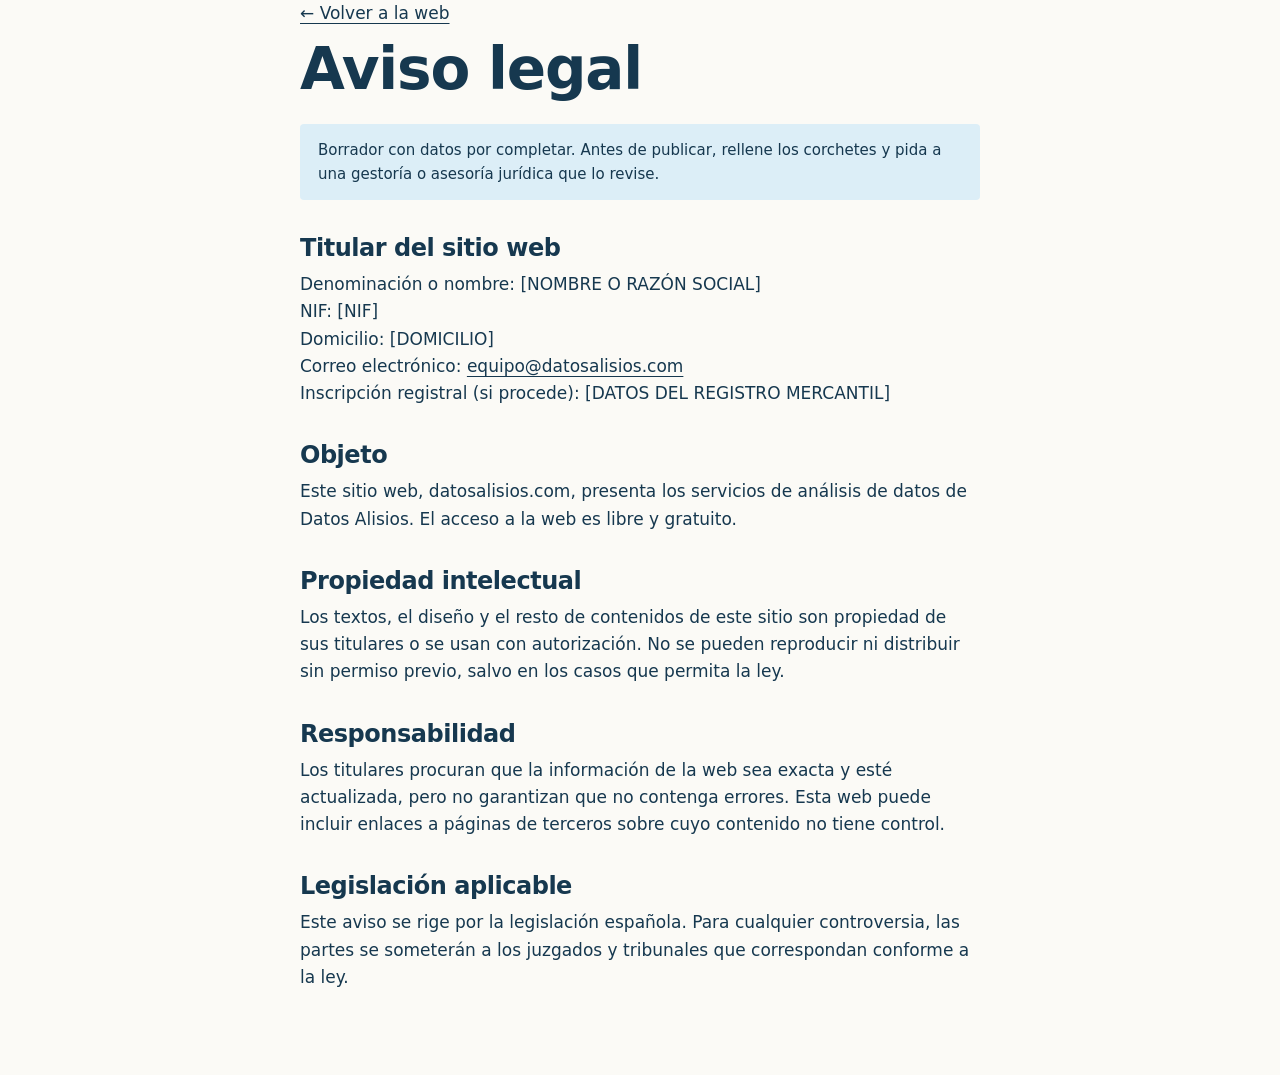
==== aviso-legal.html @ 8e8a0c3b "Add files via upload" ====
<!doctype html>
<html lang="es" data-tema="A">
<head>
<meta charset="utf-8">
<meta name="viewport" content="width=device-width, initial-scale=1">
<title>Aviso legal · Datos Alisios</title>
<meta name="robots" content="noindex">
<link rel="stylesheet" href="styles.css">
</head>
<body>
<main class="contenedor legal">
  <p><a href="index.html">← Volver a la web</a></p>
  <h1>Aviso legal</h1>
  <p class="borrador">Borrador con datos por completar. Antes de publicar, rellene los corchetes y pida a una gestoría o asesoría jurídica que lo revise.</p>

  <h2>Titular del sitio web</h2>
  <p>
    Denominación o nombre: [NOMBRE O RAZÓN SOCIAL]<br>
    NIF: [NIF]<br>
    Domicilio: [DOMICILIO]<br>
    Correo electrónico: <a href="mailto:equipo@datosalisios.com">equipo@datosalisios.com</a><br>
    Inscripción registral (si procede): [DATOS DEL REGISTRO MERCANTIL]
  </p>

  <h2>Objeto</h2>
  <p>Este sitio web, datosalisios.com, presenta los servicios de análisis de datos de Datos Alisios. El acceso a la web es libre y gratuito.</p>

  <h2>Propiedad intelectual</h2>
  <p>Los textos, el diseño y el resto de contenidos de este sitio son propiedad de sus titulares o se usan con autorización. No se pueden reproducir ni distribuir sin permiso previo, salvo en los casos que permita la ley.</p>

  <h2>Responsabilidad</h2>
  <p>Los titulares procuran que la información de la web sea exacta y esté actualizada, pero no garantizan que no contenga errores. Esta web puede incluir enlaces a páginas de terceros sobre cuyo contenido no tiene control.</p>

  <h2>Legislación aplicable</h2>
  <p>Este aviso se rige por la legislación española. Para cualquier controversia, las partes se someterán a los juzgados y tribunales que correspondan conforme a la ley.</p>
</main>
</body>
</html>
---- styles.css ----
/* ==========================================================
   DATOS ALISIOS · estilos
   Para cambiar de identidad visual, edite en index.html la
   etiqueta <html data-tema="A"> y ponga A, B o C.
   ========================================================== */

/* ---------- Temas ---------- */
html[data-tema="A"] {
  --bg: #FBFAF6; --tint: #DCEEF7; --ink: #16384F; --muted: #35607A;
  --accent: #1E5A85; --accent-ink: #FFFFFF; --spot: #E36F4E;
  --line: #DDD8CA; --surface: #FFFFFF;
  --head-font: 'Bricolage Grotesque', Inter, system-ui, sans-serif;
  --head-w: 600; --head-ls: -0.02em; --head-lh: 1.05; --radius: 4px;
  --h1: clamp(36px, 6vw, 58px); --h2: clamp(32px, 4.6vw, 44px);
  --h3: clamp(20px, 2.4vw, 24px); --wm: 24px; --wm-style: normal;
}
html[data-tema="B"] {
  --bg: #F6F0E2; --tint: #D5E0CF; --ink: #26332B; --muted: #52644F;
  --accent: #3E6B4F; --accent-ink: #FFFFFF; --spot: #C2603A;
  --line: #DDD3BC; --surface: #FBF8F1;
  --head-font: 'Instrument Serif', Georgia, serif;
  --head-w: 400; --head-ls: -0.005em; --head-lh: 1; --radius: 2px;
  --h1: clamp(46px, 8vw, 78px); --h2: clamp(40px, 6vw, 60px);
  --h3: clamp(26px, 3.2vw, 32px); --wm: 32px; --wm-style: italic;
}
html[data-tema="C"] {
  --bg: #FFFBEF; --tint: #F6D55C; --ink: #17335E; --muted: #4F5F7A;
  --accent: #17335E; --accent-ink: #FFFFFF; --spot: #A9DCCB;
  --line: #E5DDC2; --surface: #FFFFFF;
  --head-font: 'Libre Franklin', Inter, system-ui, sans-serif;
  --head-w: 800; --head-ls: -0.035em; --head-lh: 1.05; --radius: 0;
  --h1: clamp(34px, 5.6vw, 54px); --h2: clamp(30px, 4.2vw, 40px);
  --h3: clamp(19px, 2.2vw, 22px); --wm: 22px; --wm-style: normal;
}

/* Cada tema muestra solo su símbolo */
.marca { display: none; }
html[data-tema="A"] .marca-A,
html[data-tema="B"] .marca-B,
html[data-tema="C"] .marca-C { display: block; }

/* ---------- Base ---------- */
*, *::before, *::after { box-sizing: border-box; }
html { scroll-behavior: smooth; -webkit-text-size-adjust: 100%; }
body {
  margin: 0; background: var(--bg); color: var(--ink);
  font-family: Inter, system-ui, sans-serif; font-size: 17px; line-height: 1.6;
}
a { color: inherit; text-underline-offset: 4px; }
h1, h2, h3 {
  margin: 0; font-family: var(--head-font); font-weight: var(--head-w);
  letter-spacing: var(--head-ls); line-height: var(--head-lh);
}
h1 { font-size: var(--h1); }
h2 { font-size: var(--h2); }
h3 { font-size: var(--h3); line-height: 1.15; }
p { margin: 0; }
:focus-visible { outline: 3px solid var(--accent); outline-offset: 3px; }
.salto {
  position: absolute; left: -9999px; top: 8px; background: var(--accent);
  color: var(--accent-ink); padding: 10px 16px; z-index: 10;
}
.salto:focus { left: 8px; }

.contenedor {
  max-width: 1200px; margin: 0 auto;
  padding-left: clamp(20px, 4vw, 40px); padding-right: clamp(20px, 4vw, 40px);
}
section[id] { scroll-margin-top: 16px; }

/* ---------- Botones ---------- */
.boton {
  display: inline-flex; align-items: center; justify-content: center;
  min-height: 50px; padding: 0 28px; background: var(--accent);
  color: var(--accent-ink); border: 0; border-radius: var(--radius);
  font: inherit; font-weight: 600; font-size: 16px; text-decoration: none;
  cursor: pointer;
}
.boton:hover { filter: brightness(1.12); }
.boton-menu { min-height: 44px; padding: 0 22px; font-size: 16px; }

/* ---------- Cabecera ---------- */
.cabecera {
  display: flex; flex-wrap: wrap; gap: 16px 40px;
  justify-content: space-between; align-items: center;
  padding-top: 24px; padding-bottom: 24px;
}
.logo { display: flex; align-items: center; gap: 12px; text-decoration: none; }
.logo svg { width: 40px; height: 40px; }
.logo-texto {
  font-family: var(--head-font); font-weight: var(--head-w);
  font-size: var(--wm); letter-spacing: var(--head-ls);
}
.logo-texto em { font-style: var(--wm-style); }
.menu { display: flex; flex-wrap: wrap; gap: 8px 28px; align-items: center; }
.menu a { text-decoration: none; }
.menu a:not(.boton):hover { text-decoration: underline; }

/* ---------- Portada ---------- */
.portada {
  display: grid; gap: 48px; align-items: center;
  grid-template-columns: repeat(auto-fit, minmax(min(420px, 100%), 1fr));
  padding-top: clamp(24px, 5vw, 64px); padding-bottom: clamp(56px, 8vw, 96px);
}
.portada-texto { display: flex; flex-direction: column; gap: 28px; }
.portada-texto .intro { font-size: 19px; color: var(--muted); max-width: 540px; }
.acciones { display: flex; flex-wrap: wrap; gap: 14px 28px; align-items: center; }
.acciones a:not(.boton) { font-weight: 600; }
.portada-imagen {
  background: var(--tint); border-radius: var(--radius);
  min-height: 300px; display: flex; align-items: center; justify-content: center;
}
.portada-imagen svg { width: min(300px, 70%); height: auto; }

/* ---------- Secciones ---------- */
.seccion { padding-bottom: clamp(56px, 8vw, 96px); }
.seccion-marco {
  border-top: 2px solid var(--ink); padding-top: 28px; display: grid;
  gap: 32px 56px; grid-template-columns: repeat(auto-fit, minmax(min(300px, 100%), 1fr));
}
.seccion-cabecera { display: flex; flex-direction: column; gap: 18px; align-self: start; }
.seccion-cabecera p { font-size: 18px; color: var(--muted); }
.trazo { width: 48px; height: 6px; background: var(--spot); }
.seccion-cuerpo { grid-column: span 2; min-width: 0; }
@media (max-width: 760px) { .seccion-cuerpo, .lema-nosotros { grid-column: auto; } }

/* Servicios */
.fila {
  display: flex; flex-wrap: wrap; gap: 8px 32px; padding: 26px 0;
  border-bottom: 1px solid var(--line);
}
.fila-titulo { flex: 1 1 240px; display: flex; gap: 18px; }
.fila-num { color: var(--accent); font-weight: 600; font-size: 15px; padding-top: 6px; }
.fila p { flex: 2 1 320px; color: var(--muted); }

/* Proyectos */
.proyecto {
  padding: 26px 0; border-bottom: 1px solid var(--line);
  display: flex; flex-direction: column; gap: 10px;
}
.proyecto .tipo { font-size: 14px; font-weight: 600; color: var(--accent); }
.proyecto p { color: var(--muted); }
.proyecto .herramientas { font-size: 14px; color: var(--muted); }

/* Nosotros */
.nosotros-marco { border-top: 2px solid var(--ink); padding-top: 28px; }
.nosotros-apertura { display: flex; flex-direction: column; gap: 56px; }
.seccion-grid {
  display: grid; gap: 32px 56px;
  grid-template-columns: repeat(auto-fit, minmax(min(300px, 100%), 1fr));
}
.lema-nosotros {
  grid-column: span 2; font-family: var(--head-font); font-weight: var(--head-w);
  font-size: var(--h3); line-height: 1.3; letter-spacing: var(--head-ls);
}
.tres {
  display: grid; gap: 32px 40px;
  grid-template-columns: repeat(auto-fit, minmax(min(260px, 100%), 1fr));
}
.tres > div { border-top: 1px solid var(--line); padding-top: 16px; display: flex; flex-direction: column; gap: 8px; }
.tres strong { font-size: 17px; }
.tres p { font-size: 16px; color: var(--muted); }
.personas {
  display: grid; gap: 56px;
  grid-template-columns: repeat(auto-fit, minmax(min(440px, 100%), 1fr));
}
.persona { display: flex; flex-wrap: wrap; gap: 28px; }
.foto {
  flex: 0 0 200px; height: 250px; background: var(--tint);
  border-radius: var(--radius); display: flex; flex-direction: column;
  align-items: center; justify-content: center; gap: 6px; overflow: hidden;
}
.foto img { width: 100%; height: 100%; object-fit: cover; }
.foto .iniciales { font-family: var(--head-font); font-weight: var(--head-w); font-size: var(--h2); letter-spacing: var(--head-ls); }
.foto .aviso { font-size: 13px; }
.persona-texto { flex: 1 1 260px; display: flex; flex-direction: column; gap: 10px; }
.persona-texto .cargo { font-size: 15px; font-weight: 600; color: var(--accent); }
.persona-texto p { font-size: 16px; color: var(--muted); }
.persona-texto .herramientas { font-size: 14px; color: var(--muted); }
@media (max-width: 520px) {
  .foto { flex: 1 1 100%; height: 220px; }
}

/* Contacto */
.contacto {
  background: var(--tint); border-radius: var(--radius);
  padding: clamp(24px, 5vw, 56px); display: grid; gap: 40px 64px;
  grid-template-columns: repeat(auto-fit, minmax(min(340px, 100%), 1fr));
}
.contacto-texto { display: flex; flex-direction: column; gap: 18px; align-self: start; }
.contacto-texto p { font-size: 18px; }
.contacto-texto .correo { font-size: 16px; }
.formulario { display: flex; flex-direction: column; gap: 18px; }
.campo { display: flex; flex-direction: column; gap: 6px; }
.campo label { font-size: 15px; font-weight: 600; }
.campo input, .campo textarea {
  width: 100%; min-height: 48px; padding: 10px 14px; font: inherit; font-size: 16px;
  color: var(--ink); background: var(--surface); border: 1px solid var(--ink);
  border-radius: var(--radius);
}
.campo textarea { resize: vertical; }
.consentimiento { display: flex; gap: 12px; align-items: flex-start; font-size: 15px; }
.consentimiento input { width: 22px; height: 22px; margin-top: 2px; flex-shrink: 0; }
.trampa { position: absolute; left: -9999px; }
.formulario .boton { align-self: flex-start; }

/* Pie */
.pie {
  display: flex; flex-wrap: wrap; gap: 8px 32px; justify-content: space-between;
  padding-bottom: 48px; font-size: 14px; color: var(--muted);
}
.pie nav { display: flex; flex-wrap: wrap; gap: 8px 24px; }

/* Páginas legales */
.legal { max-width: 760px; padding-bottom: 72px; }
.legal h1 { margin-bottom: 24px; }
.legal h2 { font-size: 24px; margin: 36px 0 10px; }
.legal p, .legal li { color: var(--ink); margin-bottom: 12px; }
.legal .borrador {
  background: var(--tint); padding: 14px 18px; border-radius: var(--radius);
  font-size: 15px; margin-bottom: 28px;
}

/* Debe ir al final para ganar a las reglas anteriores */
@media (max-width: 760px) { .seccion-cuerpo, .lema-nosotros { grid-column: auto; } }

@media (prefers-reduced-motion: reduce) { html { scroll-behavior: auto; } }
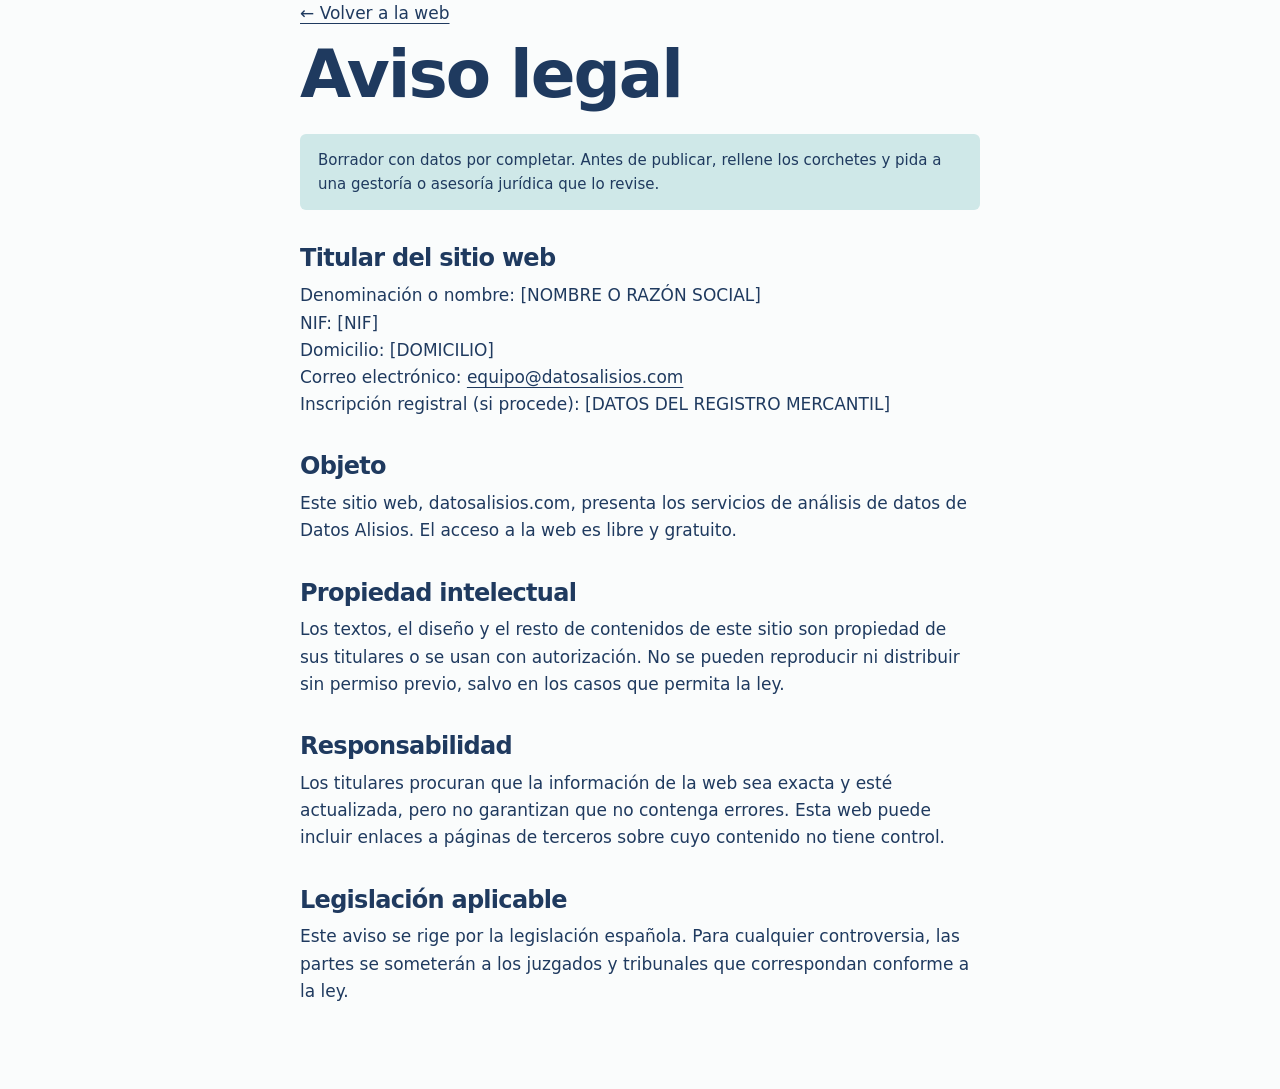
==== commit 531efa25: "Add files via upload" ====
--- a/aviso-legal.html
+++ b/aviso-legal.html
@@ -1,5 +1,5 @@
 <!doctype html>
-<html lang="es" data-tema="A">
+<html lang="es">
 <head>
 <meta charset="utf-8">
 <meta name="viewport" content="width=device-width, initial-scale=1">
--- a/styles.css
+++ b/styles.css
@@ -1,43 +1,26 @@
 /* ==========================================================
    DATOS ALISIOS · estilos
-   Para cambiar de identidad visual, edite en index.html la
-   etiqueta <html data-tema="A"> y ponga A, B o C.
+   Colores y letra: bloque ":root" de más abajo.
    ========================================================== */
 
-/* ---------- Temas ---------- */
-html[data-tema="A"] {
-  --bg: #FBFAF6; --tint: #DCEEF7; --ink: #16384F; --muted: #35607A;
-  --accent: #1E5A85; --accent-ink: #FFFFFF; --spot: #E36F4E;
-  --line: #DDD8CA; --surface: #FFFFFF;
-  --head-font: 'Bricolage Grotesque', Inter, system-ui, sans-serif;
-  --head-w: 600; --head-ls: -0.02em; --head-lh: 1.05; --radius: 4px;
-  --h1: clamp(36px, 6vw, 58px); --h2: clamp(32px, 4.6vw, 44px);
-  --h3: clamp(20px, 2.4vw, 24px); --wm: 24px; --wm-style: normal;
-}
-html[data-tema="B"] {
-  --bg: #F6F0E2; --tint: #D5E0CF; --ink: #26332B; --muted: #52644F;
-  --accent: #3E6B4F; --accent-ink: #FFFFFF; --spot: #C2603A;
-  --line: #DDD3BC; --surface: #FBF8F1;
-  --head-font: 'Instrument Serif', Georgia, serif;
-  --head-w: 400; --head-ls: -0.005em; --head-lh: 1; --radius: 2px;
-  --h1: clamp(46px, 8vw, 78px); --h2: clamp(40px, 6vw, 60px);
-  --h3: clamp(26px, 3.2vw, 32px); --wm: 32px; --wm-style: italic;
-}
-html[data-tema="C"] {
-  --bg: #FFFBEF; --tint: #F6D55C; --ink: #17335E; --muted: #4F5F7A;
-  --accent: #17335E; --accent-ink: #FFFFFF; --spot: #A9DCCB;
-  --line: #E5DDC2; --surface: #FFFFFF;
-  --head-font: 'Libre Franklin', Inter, system-ui, sans-serif;
-  --head-w: 800; --head-ls: -0.035em; --head-lh: 1.05; --radius: 0;
-  --h1: clamp(34px, 5.6vw, 54px); --h2: clamp(30px, 4.2vw, 40px);
-  --h3: clamp(19px, 2.2vw, 22px); --wm: 22px; --wm-style: normal;
-}
-
-/* Cada tema muestra solo su símbolo */
-.marca { display: none; }
-html[data-tema="A"] .marca-A,
-html[data-tema="B"] .marca-B,
-html[data-tema="C"] .marca-C { display: block; }
+/* ---------- Identidad (colores y letra) ---------- */
+:root {
+  --bg: #FAFCFC;
+  --tint: #CFE8E8;          /* Bruma */
+  --ink: #1F3A5F;           /* Azul atlántico */
+  --muted: #4B607C;
+  --accent: #1F3A5F;        /* Botones */
+  --accent-ink: #FFFFFF;
+  --teal: #2E8B8B;          /* Verde azulado (logo) */
+  --teal-text: #1F6B6B;     /* Verde azulado para textos pequeños */
+  --spot: #C9A66B;          /* Arena */
+  --line: #D3E1E3;
+  --surface: #FFFFFF;
+  --head-font: Inter, system-ui, sans-serif;
+  --head-w: 600; --head-ls: -0.03em; --head-lh: 1.08; --radius: 6px;
+  --h1: clamp(38px, 6.4vw, 66px); --h2: clamp(32px, 4.4vw, 44px);
+  --h3: clamp(20px, 2.4vw, 24px);
+}
 
 /* ---------- Base ---------- */
 *, *::before, *::after { box-sizing: border-box; }
@@ -85,32 +68,24 @@
   justify-content: space-between; align-items: center;
   padding-top: 24px; padding-bottom: 24px;
 }
-.logo { display: flex; align-items: center; gap: 12px; text-decoration: none; }
-.logo svg { width: 40px; height: 40px; }
+.logo { text-decoration: none; }
 .logo-texto {
-  font-family: var(--head-font); font-weight: var(--head-w);
-  font-size: var(--wm); letter-spacing: var(--head-ls);
-}
-.logo-texto em { font-style: var(--wm-style); }
+  font-size: 28px; line-height: 1; letter-spacing: -0.03em;
+  font-weight: 400; color: var(--ink);
+}
+.logo-texto b { font-weight: 600; color: var(--teal); }
 .menu { display: flex; flex-wrap: wrap; gap: 8px 28px; align-items: center; }
 .menu a { text-decoration: none; }
 .menu a:not(.boton):hover { text-decoration: underline; }
 
 /* ---------- Portada ---------- */
 .portada {
-  display: grid; gap: 48px; align-items: center;
-  grid-template-columns: repeat(auto-fit, minmax(min(420px, 100%), 1fr));
-  padding-top: clamp(24px, 5vw, 64px); padding-bottom: clamp(56px, 8vw, 96px);
-}
-.portada-texto { display: flex; flex-direction: column; gap: 28px; }
-.portada-texto .intro { font-size: 19px; color: var(--muted); max-width: 540px; }
+  padding-top: clamp(32px, 6vw, 80px); padding-bottom: clamp(56px, 8vw, 104px);
+}
+.portada-texto { display: flex; flex-direction: column; gap: 32px; max-width: 900px; }
+.portada-texto .intro { font-size: 20px; color: var(--muted); max-width: 620px; }
 .acciones { display: flex; flex-wrap: wrap; gap: 14px 28px; align-items: center; }
 .acciones a:not(.boton) { font-weight: 600; }
-.portada-imagen {
-  background: var(--tint); border-radius: var(--radius);
-  min-height: 300px; display: flex; align-items: center; justify-content: center;
-}
-.portada-imagen svg { width: min(300px, 70%); height: auto; }
 
 /* ---------- Secciones ---------- */
 .seccion { padding-bottom: clamp(56px, 8vw, 96px); }
@@ -130,7 +105,7 @@
   border-bottom: 1px solid var(--line);
 }
 .fila-titulo { flex: 1 1 240px; display: flex; gap: 18px; }
-.fila-num { color: var(--accent); font-weight: 600; font-size: 15px; padding-top: 6px; }
+.fila-num { color: var(--teal-text); font-weight: 600; font-size: 15px; padding-top: 6px; }
 .fila p { flex: 2 1 320px; color: var(--muted); }
 
 /* Proyectos */
@@ -138,7 +113,7 @@
   padding: 26px 0; border-bottom: 1px solid var(--line);
   display: flex; flex-direction: column; gap: 10px;
 }
-.proyecto .tipo { font-size: 14px; font-weight: 600; color: var(--accent); }
+.proyecto .tipo { font-size: 14px; font-weight: 600; color: var(--teal-text); }
 .proyecto p { color: var(--muted); }
 .proyecto .herramientas { font-size: 14px; color: var(--muted); }
 
@@ -174,7 +149,7 @@
 .foto .iniciales { font-family: var(--head-font); font-weight: var(--head-w); font-size: var(--h2); letter-spacing: var(--head-ls); }
 .foto .aviso { font-size: 13px; }
 .persona-texto { flex: 1 1 260px; display: flex; flex-direction: column; gap: 10px; }
-.persona-texto .cargo { font-size: 15px; font-weight: 600; color: var(--accent); }
+.persona-texto .cargo { font-size: 15px; font-weight: 600; color: var(--teal-text); }
 .persona-texto p { font-size: 16px; color: var(--muted); }
 .persona-texto .herramientas { font-size: 14px; color: var(--muted); }
 @media (max-width: 520px) {
